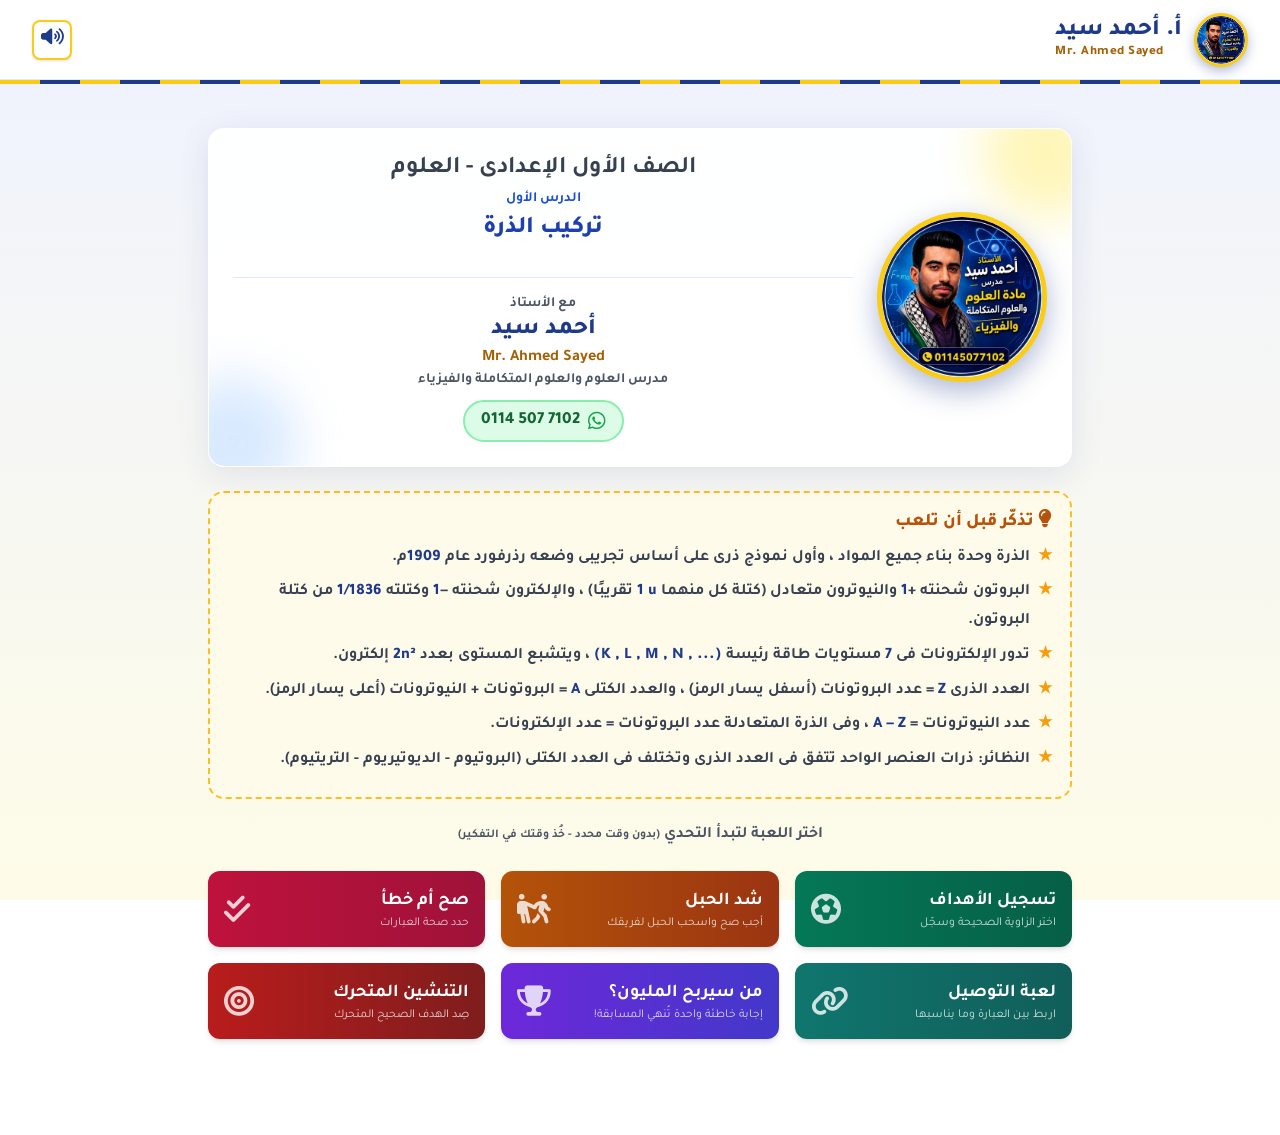
==== game.html @ fd51cdbd "Add files via upload" ====
<!DOCTYPE html>
<html lang="ar" dir="rtl">
<head>
    <meta charset="UTF-8">
    <meta name="viewport" content="width=device-width, initial-scale=1.0, maximum-scale=1.0, user-scalable=no">
    <title>أ. أحمد سيد - ألعاب الدرس</title>
    <link rel="stylesheet" href="assets/tailwind.css">
    <link rel="stylesheet" href="assets/fontawesome/css/all.min.css">
    <link rel="stylesheet" href="assets/style.css">
    <script src="assets/common.js"></script>
    <script src="assets/sound.js"></script>
</head>
<body class="text-gray-800 min-h-screen pb-20 relative">

    <header class="fixed top-0 w-full bg-white/95 backdrop-blur-md shadow-sm z-40 h-20 flex items-center px-4 md:px-8 border-b border-blue-100">
        <div class="flex items-center gap-3"><img class="logo-img" src="img/logo-sm.jpg" alt="أ. أحمد سيد"><h1 class="font-extrabold text-blue-900 text-lg md:text-2xl brand-name">أ. أحمد سيد<small dir="ltr">Mr. Ahmed Sayed</small></h1></div>
        <button id="sound-btn" onclick="toggleSound()" class="mr-auto btn-bounce bg-white border-2 border-yellow-400 text-blue-900 w-10 h-10 rounded-lg shadow ml-2 text-lg"></button>
    </header>
    <div class="fixed top-20 w-full z-40 brand-strip"></div>

    <div class="max-w-4xl mx-auto p-4 relative pt-28" id="main-container">

        <!-- الشاشة الرئيسية للدرس -->
        <div id="screen-home" class="space-y-6">
            <div class="glass-panel rounded-2xl p-6 shadow-lg relative overflow-hidden flex flex-col md:flex-row items-center gap-6 mt-4">
                <div class="absolute -top-10 -right-10 w-32 h-32 bg-yellow-200 rounded-full opacity-60 blur-xl"></div>
                <div class="absolute -bottom-10 -left-10 w-32 h-32 bg-blue-200 rounded-full opacity-60 blur-xl"></div>
                <img class="hero-logo z-10" src="img/logo.jpg" alt="أ. أحمد سيد">
                <div class="w-full text-center z-10 flex flex-col justify-center">
                    <h2 class="text-xl md:text-2xl font-bold text-gray-700 mb-1" id="grade-text"></h2>
                    <p class="text-sm font-bold text-blue-500 mb-1" id="lesson-order"></p>
                    <h3 class="text-xl md:text-2xl text-blue-800 font-extrabold mb-4" id="lesson-title">جارٍ التحميل...</h3>
                    <div class="mt-4 border-t border-blue-100 pt-4">
                        <p class="text-sm text-gray-500 font-bold">مع الأستاذ</p>
                        <p class="text-2xl font-extrabold text-blue-900" id="teacher-name"></p>
                        <p class="text-md font-bold text-yellow-600" id="teacher-en" dir="ltr"></p>
                        <p class="text-sm font-bold text-gray-500" id="teacher-subj"></p>
                        <a class="phone-pill" href="https://wa.me/201145077102" target="_blank" rel="noopener"><i class="fa-brands fa-whatsapp"></i> <span dir="ltr">0114 507 7102</span></a>
                    </div>
                </div>
            </div>

            <div class="tips-box">
                <h4><i class="fa-solid fa-lightbulb"></i> تذكّر قبل أن تلعب</h4>
                <ul id="tips-list"></ul>
            </div>

            <h3 class="text-center font-bold text-gray-600 mt-8 mb-4">اختر اللعبة لتبدأ التحدي <span class="text-xs text-gray-400">(بدون وقت محدد - خُذ وقتك في التفكير)</span></h3>

            <div class="grid grid-cols-1 sm:grid-cols-2 lg:grid-cols-3 gap-4" id="games-grid"></div>
        </div>

        <!-- رأس اللعبة -->
        <div id="game-header" class="hidden mb-6 bg-white p-3 rounded-xl shadow-sm border border-gray-100 flex flex-col gap-3">
            <div class="flex justify-between items-center w-full">
                <button onclick="goHome()" class="btn-bounce bg-gray-100 hover:bg-gray-200 text-gray-700 px-3 py-2 rounded-lg font-bold text-sm flex items-center gap-2">
                    <i class="fa-solid fa-arrow-right"></i> للألعاب
                </button>
                <div class="flex items-center gap-3">
                    <div class="text-left hidden sm:block">
                        <p class="text-xs text-gray-500 font-bold" id="hdr-teacher"></p>
                        <p class="text-sm font-bold text-blue-700" id="hdr-lesson"></p>
                    </div>
                </div>
            </div>
            <div class="flex justify-between items-center w-full border-t border-gray-100 pt-2">
                <div class="w-1/3 text-xs sm:text-sm font-bold text-gray-500"><i class="fa-solid fa-infinity text-blue-500"></i> بدون وقت</div>
                <h2 id="current-game-title" class="text-base sm:text-lg font-bold text-blue-800 text-center w-1/3"></h2>
                <div class="text-sm sm:text-base font-bold text-gray-600 bg-gray-50 px-3 py-1 rounded-lg border w-1/3 text-left">
                    النتيجة: <span id="current-score" class="text-blue-700">0</span>/<span class="total-count">15</span>
                </div>
            </div>
        </div>

        <!-- 1. اختيار من متعدد -->
        <div id="screen-mcq" class="hidden game-screen">
            <div class="glass-panel p-6 rounded-2xl">
                <div class="w-full bg-gray-200 rounded-full h-2.5 mb-6"><div id="mcq-progress" class="bg-blue-600 h-2.5 rounded-full" style="width:0%"></div></div>
                <div id="mcq-img"></div>
                <h3 id="mcq-question" class="text-xl md:text-2xl font-bold text-gray-800 mb-6 text-center leading-relaxed"></h3>
                <div id="mcq-options" class="grid grid-cols-1 sm:grid-cols-2 gap-3"></div>
            </div>
        </div>

        <!-- 2. الفقاعات -->
        <div id="screen-bubbles" class="hidden game-screen">
            <div class="glass-panel p-6 rounded-2xl">
                <div class="w-full bg-gray-200 rounded-full h-2.5 mb-4"><div id="bubbles-progress" class="bg-cyan-500 h-2.5 rounded-full" style="width:0%"></div></div>
                <div class="bg-cyan-50 border border-cyan-200 rounded-xl p-4 mb-4 text-center">
                    <h3 id="bubbles-question" class="text-lg md:text-xl font-bold text-gray-800 leading-relaxed"></h3>
                    <div id="bubbles-img"></div>
                </div>
                <div id="bubbles-game-area" class="relative w-full h-[430px] overflow-hidden rounded-xl shadow-inner bg-gradient-to-b from-blue-50 to-cyan-100"></div>
            </div>
        </div>

        <!-- 3. التنشين -->
        <div id="screen-shoot" class="hidden game-screen">
            <div class="glass-panel p-6 rounded-2xl">
                <div class="w-full bg-gray-200 rounded-full h-2.5 mb-4"><div id="shoot-progress" class="bg-red-500 h-2.5 rounded-full" style="width:0%"></div></div>
                <div class="bg-red-50 border border-red-200 rounded-xl p-4 mb-4 text-center">
                    <h3 id="shoot-question" class="text-lg md:text-xl font-bold text-gray-800 leading-relaxed"></h3>
                    <div id="shoot-img"></div>
                </div>
                <div id="shoot-game-area" class="relative w-full h-[430px] overflow-hidden bg-gray-900 border-4 border-gray-700 rounded-xl shadow-inner"></div>
            </div>
        </div>

        <!-- 4. صح أم خطأ -->
        <div id="screen-tf" class="hidden game-screen">
            <div class="glass-panel p-6 rounded-2xl flex flex-col">
                <div class="w-full bg-gray-200 rounded-full h-2.5 mb-6"><div id="tf-progress" class="bg-orange-500 h-2.5 rounded-full" style="width:0%"></div></div>
                <p class="text-center font-bold text-gray-600 mb-4 text-lg">اقرأ العبارة وحدد: صح أم خطأ؟</p>
                <div id="tf-img"></div>
                <div class="flex items-center justify-center mb-8">
                    <div id="tf-statement" class="bg-white border-2 border-orange-300 text-gray-800 font-bold text-xl md:text-2xl py-8 px-6 rounded-2xl shadow-md w-full text-center min-h-[150px] flex items-center justify-center leading-relaxed"></div>
                </div>
                <div class="grid grid-cols-2 gap-4 w-full">
                    <button onclick="checkTF(true)" class="btn-bounce bg-green-500 hover:bg-green-600 text-white p-6 rounded-xl flex flex-col items-center gap-2 shadow-lg">
                        <i class="fa-solid fa-check text-5xl mb-2"></i><span class="font-bold text-xl md:text-2xl">صح</span>
                    </button>
                    <button onclick="checkTF(false)" class="btn-bounce bg-red-500 hover:bg-red-600 text-white p-6 rounded-xl flex flex-col items-center gap-2 shadow-lg">
                        <i class="fa-solid fa-xmark text-5xl mb-2"></i><span class="font-bold text-xl md:text-2xl">خطأ</span>
                    </button>
                </div>
            </div>
        </div>

        <!-- 5. التوصيل -->
        <div id="screen-match" class="hidden game-screen">
            <div class="glass-panel p-4 rounded-2xl">
                <div class="w-full bg-gray-200 rounded-full h-2.5 mb-4"><div id="match-progress" class="bg-green-600 h-2.5 rounded-full" style="width:0%"></div></div>
                <p class="text-center text-gray-600 mb-4 font-bold">المس عنصرًا من القائمة الأولى ثم ما يناسبه من الثانية</p>
                <div class="flex gap-4 justify-between">
                    <div class="w-1/2 space-y-2 flex flex-col" id="match-list-a"></div>
                    <div class="w-1/2 space-y-2 flex flex-col" id="match-list-b"></div>
                </div>
            </div>
        </div>

        <!-- 6. أكمل -->
        <div id="screen-fill" class="hidden game-screen">
            <div class="glass-panel p-4 md:p-6 rounded-2xl flex flex-col">
                <div class="w-full bg-gray-200 rounded-full h-2.5 mb-4 md:mb-6"><div id="fill-progress" class="bg-purple-500 h-2.5 rounded-full" style="width:0%"></div></div>
                <p class="text-center font-bold text-gray-600 mb-4 text-sm md:text-lg">اختر ما يكمل العبارة إكمالًا صحيحًا</p>
                <div id="fill-img"></div>
                <div class="bg-white border-2 border-purple-200 py-6 px-4 md:py-8 md:px-6 rounded-2xl shadow-sm text-center mb-6 flex items-center justify-center min-h-[120px] md:min-h-[160px]">
                    <h3 id="fill-sentence" class="text-lg sm:text-xl md:text-2xl font-bold text-gray-800 leading-loose"></h3>
                </div>
                <div id="fill-options" class="grid grid-cols-1 sm:grid-cols-2 gap-3 md:gap-4"></div>
            </div>
        </div>
    
        <!-- 7. شد الحبل -->
        <div id="screen-tug" class="hidden game-screen">
            <div class="glass-panel p-4 md:p-6 rounded-2xl">
                <div class="w-full bg-gray-200 rounded-full h-2.5 mb-4"><div id="tug-progress" class="bg-amber-500 h-2.5 rounded-full" style="width:0%"></div></div>
                <div class="tug-arena">
                    <div class="tug-team tug-me"><span class="tug-tag">فريقك</span><div class="tug-men"><i class="fa-solid fa-person"></i><i class="fa-solid fa-person"></i><i class="fa-solid fa-person"></i></div></div>
                    <div class="tug-field">
                        <div class="tug-zone tug-zone-me"></div><div class="tug-zone tug-zone-op"></div>
                        <div class="tug-center"></div>
                        <div id="tug-rope" class="tug-rope"><div class="tug-knot"><i class="fa-solid fa-flag"></i></div></div>
                    </div>
                    <div class="tug-team tug-op"><span class="tug-tag">المنافس</span><div class="tug-men"><i class="fa-solid fa-person"></i><i class="fa-solid fa-person"></i><i class="fa-solid fa-person"></i></div></div>
                </div>
                <p class="text-center text-xs font-bold text-gray-500 mb-3">كل إجابة صحيحة تسحب الحبل نحو فريقك، وكل إجابة خاطئة تسحبه نحو المنافس</p>
                <div class="bg-amber-50 border border-amber-200 rounded-xl p-4 mb-4 text-center">
                    <h3 id="tug-question" class="text-lg md:text-xl font-bold text-gray-800 leading-relaxed"></h3>
                    <div id="tug-img"></div>
                </div>
                <div id="tug-options" class="grid grid-cols-2 gap-3"></div>
            </div>
        </div>

        <!-- 8. تسجيل الأهداف -->
        <div id="screen-goal" class="hidden game-screen">
            <div class="glass-panel p-4 md:p-6 rounded-2xl">
                <div class="w-full bg-gray-200 rounded-full h-2.5 mb-4"><div id="goal-progress" class="bg-emerald-600 h-2.5 rounded-full" style="width:0%"></div></div>
                <div class="bg-emerald-50 border border-emerald-200 rounded-xl p-4 mb-4 text-center">
                    <h3 id="goal-question" class="text-lg md:text-xl font-bold text-gray-800 leading-relaxed"></h3>
                    <div id="goal-img"></div>
                </div>
                <div class="goal-pitch" id="goal-pitch">
                    <div class="goal-frame"><div class="goal-net"></div></div>
                    <div id="goal-keeper" class="goal-keeper"><i class="fa-solid fa-user-shield"></i></div>
                    <div id="goal-targets"></div>
                    <div id="goal-ball" class="goal-ball"><i class="fa-solid fa-futbol"></i></div>
                    <div id="goal-flash" class="goal-flash"></div>
                </div>
                <p class="text-center text-sm font-bold text-gray-500 mt-3">المس الزاوية التي بها الإجابة الصحيحة لتسدد الكرة</p>
            </div>
        </div>
    
        <!-- 9. من سيربح المليون -->
        <div id="screen-millionaire" class="hidden game-screen">
            <div class="mil-wrap">
                <div class="mil-ladder" id="mil-ladder"></div>
                <h2 class="mil-title"><i class="fa-solid fa-trophy"></i> من سيربح المليون؟ <i class="fa-solid fa-trophy"></i></h2>
                <div class="mil-bar">
                    <div class="mil-pill" id="mil-qnum"></div>
                    <div class="mil-prize"><i class="fa-solid fa-sack-dollar"></i> <span id="mil-prize"></span></div>
                </div>
                <div class="mil-lifelines">
                    <button id="ll-5050" class="mil-ll" onclick="useLifeline('5050')" title="حذف إجابتين"><i class="fa-solid fa-scissors"></i><small>حذف إجابتين</small></button>
                    <button id="ll-phone" class="mil-ll" onclick="useLifeline('phone')" title="اتصال بصديق"><i class="fa-solid fa-phone"></i><small>اتصال بصديق</small></button>
                    <button id="ll-aud" class="mil-ll" onclick="useLifeline('aud')" title="رأي الجمهور"><i class="fa-solid fa-users"></i><small>رأي الجمهور</small></button>
                </div>
                <div class="mil-help hidden" id="mil-help"></div>
                <div class="mil-question" id="mil-question"></div>
                <div class="mil-options" id="mil-options"></div>
            </div>
        </div>
    </div>

    <!-- نافذة التغذية الراجعة -->
    <div id="feedback-modal" class="fixed inset-0 bg-black bg-opacity-60 z-50 hidden flex items-center justify-center p-4 backdrop-blur-sm">
        <div id="feedback-content" class="bg-white rounded-2xl p-6 max-w-sm w-full text-center transform scale-50 opacity-0 transition-all duration-300">
            <div id="feedback-icon" class="text-6xl mb-4"></div>
            <h3 id="feedback-title" class="text-2xl font-bold mb-2"></h3>
            <p id="feedback-msg" class="text-gray-600 mb-6 font-bold text-lg leading-relaxed"></p>
            <button onclick="closeFeedback()" class="bg-blue-700 text-white font-bold py-3 px-8 rounded-xl shadow-md w-full hover:bg-blue-800 transition-colors">متابعة</button>
        </div>
    </div>

    <!-- نهاية اللعبة -->
    <div id="endgame-modal" class="fixed inset-0 bg-blue-950 bg-opacity-95 z-50 hidden flex items-center justify-center p-4">
        <div class="bg-white rounded-2xl p-6 sm:p-8 max-w-md w-full text-center shadow-2xl endgame-card">
            <i class="fa-solid fa-trophy text-6xl text-yellow-400 mb-4"></i>
            <h2 class="text-3xl font-bold text-blue-900 mb-2">اكتملت اللعبة!</h2>
            <p class="text-xl text-gray-700 mb-2 font-bold">لقد حققت <span id="endgame-score" class="text-blue-700 text-2xl">0</span> من <span class="total-count">15</span></p>
            <p id="endgame-msg" class="text-lg text-yellow-600 font-bold mb-4"></p>
            <div class="wa-box">
                <label for="student-name"><i class="fa-solid fa-user-pen"></i> اكتب اسمك لإرسال نتيجتك للمستر</label>
                <input id="student-name" type="text" maxlength="40" placeholder="الاسم ثلاثى" autocomplete="name">
                <p id="name-err" class="wa-err hidden">من فضلك اكتب اسمك أولًا</p>
                <button onclick="sendResult()" class="wa-send btn-bounce"><i class="fa-brands fa-whatsapp"></i> أرسل نتيجتك للمستر</button>
            </div>
            <button onclick="startGame(gameState.activeGame)" class="w-full mb-3 bg-yellow-400 text-blue-900 font-bold py-3 rounded-xl shadow text-lg btn-bounce">
                <i class="fa-solid fa-rotate-right"></i> العب مرة أخرى
            </button>
            <button onclick="goHome()" class="w-full bg-gradient-to-r from-blue-700 to-indigo-700 text-white font-bold py-4 rounded-xl shadow-lg text-xl btn-bounce">
                العودة لألعاب الدرس
            </button>
        </div>
    </div>


        <script src="assets/game.js"></script>
</body>
</html>
---- assets/style.css ----
@import url('https://fonts.googleapis.com/css2?family=Tajawal:wght@400;700;800&display=swap');
body { font-family: 'Tajawal', sans-serif; background: linear-gradient(180deg,#eef2ff 0%,#fefce8 100%); background-attachment: fixed; user-select: none; overflow-x: hidden; }
.glass-panel { background: rgba(255,255,255,0.93); backdrop-filter: blur(10px); border: 1px solid rgba(255,255,255,0.3); box-shadow: 0 8px 32px 0 rgba(31,38,135,0.10); }
.btn-bounce { transition: transform 0.2s; }
.btn-bounce:active { transform: scale(0.95); }
.brand-strip { background: repeating-linear-gradient(90deg,#facc15 0 40px,#1e3a8a 40px 80px); height: 4px; }

/* رياضيات */
.m { unicode-bidi: isolate; direction: ltr; }
.frac { display: inline-flex; flex-direction: column; vertical-align: middle; text-align: center; line-height: 1.1; margin: 0 2px; font-size: 0.9em; }
.frac .num { border-bottom: 2px solid currentColor; padding: 0 3px; }
.frac .den { padding: 0 3px; }
.q-img { max-height: 260px; max-width: 100%; margin: 0 auto 1rem; border-radius: 12px; border: 2px solid #e0e7ff; background: #fff; object-fit: contain; }
.q-img-sm { max-height: 150px; max-width: 100%; margin: 8px auto 0; border-radius: 10px; background: #fff; object-fit: contain; }

/* التوصيل */
.match-item { transition: all 0.3s; }
.match-item.selected { background-color: #fef08a; border-color: #eab308; transform: scale(1.05); }
.match-item.matched { background-color: #86efac; border-color: #22c55e; opacity: 0.7; pointer-events: none; }
.match-item.error { background-color: #fca5a5; border-color: #ef4444; animation: shake 0.5s; }

/* الفقاعات */
.game-bubble {
    border-radius: 50%;
    background: radial-gradient(circle at 30% 30%, rgba(255,255,255,0.95), rgba(191,219,254,0.8) 60%, rgba(59,130,246,0.45));
    box-shadow: inset 0 0 15px rgba(255,255,255,0.8), 0 4px 10px rgba(0,0,0,0.15);
    border: 1px solid rgba(255,255,255,0.6);
    color: #1e3a8a; text-shadow: 0 1px 2px rgba(255,255,255,0.8);
}
.horizontal-target { background-color: white; border: 4px solid; box-shadow: 0 10px 15px -3px rgba(0,0,0,0.2); }

/* حركة مستمرة بلا وقت محدد: تتكرر حتى يجيب الطالب */
@keyframes fallDown { from { top: -140px; } to { top: 105%; } }
@keyframes moveRight { from { left: -140px; } to { left: 105%; } }
@keyframes moveLeft { from { left: 105%; } to { left: -140px; } }
.anim-fall { animation: fallDown 16s linear infinite; }
.anim-right { animation: moveRight 15s linear infinite; }
.anim-left { animation: moveLeft 15s linear infinite; }

@keyframes shake { 0%,100% {transform: translateX(0);} 25% {transform: translateX(-5px);} 75% {transform: translateX(5px);} }
.popup-anim { animation: popIn 0.3s ease-out forwards; }
@keyframes popIn { 0% { opacity: 0; transform: scale(0.5); } 100% { opacity: 1; transform: scale(1); } }
.game-bubble .frac, .horizontal-target .frac { font-size: 1.3em; }
.game-bubble .m, .horizontal-target .m { white-space: normal; }

/* رموز الشعاع والمستقيم */
.geo { position: relative; display: inline-block; padding-top: 0.45em; line-height: 1.1; unicode-bidi: isolate; }
.geo::before { position: absolute; top: -0.15em; left: 0; right: 0; text-align: center; font-size: 0.8em; line-height: 1; letter-spacing: -2px; }
.ray::before { content: "⟶"; }
.gline::before { content: "⟷"; }

/* ===== عناصر مستر سيف محمد (بدون صور) ===== */
.brand-strip { background: repeating-linear-gradient(90deg,#f59e0b 0 40px,#1e3a8a 40px 80px); }
.logo-badge { width: 56px; height: 56px; border-radius: 16px; display: flex; align-items: center; justify-content: center;
  background: linear-gradient(135deg,#1e3a8a,#4f46e5); color: #fde68a; font-size: 26px; font-weight: 800; box-shadow: 0 4px 12px rgba(30,58,138,.3); border: 2px solid #fcd34d; flex-shrink: 0; }
.brand-name { line-height: 1.15; }
.brand-name small { display: block; font-size: 13px; color: #b45309; font-weight: 800; letter-spacing: .5px; }
.hero-art { position: relative; width: 100%; max-width: 300px; aspect-ratio: 1/1; border-radius: 20px; border: 4px solid #fbbf24;
  background: radial-gradient(circle at 30% 25%,#6366f1,#1e3a8a 70%); color: #fff; display: flex; flex-direction: column; align-items: center; justify-content: center; gap: 10px;
  box-shadow: 0 12px 30px rgba(30,58,138,.35); overflow: hidden; }
.hero-art .big { font-size: 64px; font-weight: 800; color: #fde68a; line-height: 1; }
.hero-art .eq { direction: ltr; font-size: 20px; font-weight: 800; background: rgba(255,255,255,.15); padding: 6px 14px; border-radius: 12px; }
.hero-art .eq b { color: #fde68a; }
.hero-art .tag { font-size: 14px; font-weight: 800; color: #c7d2fe; }
.hero-art::before, .hero-art::after { content: ""; position: absolute; border-radius: 50%; background: rgba(255,255,255,.08); }
.hero-art::before { width: 160px; height: 160px; top: -50px; left: -50px; }
.hero-art::after { width: 120px; height: 120px; bottom: -40px; right: -30px; }
@media (max-width: 767px) { .hero-art { max-width: 240px; } .hero-art .big { font-size: 52px; } }
.avatar-mini { width: 40px; height: 40px; border-radius: 50%; display: flex; align-items: center; justify-content: center; background: linear-gradient(135deg,#1e3a8a,#4f46e5); color: #fde68a; font-weight: 800; border: 2px solid #fbbf24; }
.lesson-num { width: 64px; height: 64px; border-radius: 14px; display: flex; flex-direction: column; align-items: center; justify-content: center; color: #fff; font-weight: 800; flex-shrink: 0; box-shadow: 0 4px 10px rgba(0,0,0,.15); }
.lesson-num span { font-size: 11px; opacity: .9; }
.lesson-num b { font-size: 24px; line-height: 1; }
.tips-box { background: #fffbeb; border: 2px dashed #fbbf24; border-radius: 16px; padding: 16px 18px; }
.tips-box h4 { color: #b45309; font-weight: 800; font-size: 18px; margin-bottom: 8px; }
.tips-box li { position: relative; padding-right: 22px; margin-bottom: 6px; font-weight: 700; color: #374151; line-height: 1.8; }
.tips-box li::before { content: "★"; position: absolute; right: 0; color: #f59e0b; }
.tips-box .m, .hero-art .eq { white-space: nowrap; }

/* ===== أ. أحمد زين العابدين ===== */
.brand-strip { background: repeating-linear-gradient(90deg,#0d9488 0 40px,#1e3a8a 40px 80px); }
.brand-name small { color: #0f766e; }
.logo-badge { width: 46px; height: 46px; font-size: 24px; background: linear-gradient(135deg,#1e3a8a,#0d9488); border-color: #5eead4; color: #fff; }

/* المعادلات: من اليمين لليسار كما فى الكتاب */
.eq { unicode-bidi: isolate; direction: rtl; white-space: nowrap; display: inline-block; }
.game-bubble .eq, .horizontal-target .eq, .match-item .eq { white-space: normal; }

/* رسم المستطيلات */
.bar-fig { max-width: 460px; margin: 4px auto 18px; padding: 30px 8px 0; }
.bar-row { display: flex; direction: ltr; height: 38px; border: 2px solid #374151; border-radius: 4px; overflow: visible; }
.bar-seg { position: relative; border-left: 2px solid #374151; min-width: 34px; }
.bar-seg:first-child { border-left: none; }
.bar-w { background: #fff; } .bar-g { background: #4ade80; } .bar-y { background: #fde047; }
.bar-k { background: repeating-conic-gradient(#1f2937 0 25%, #fff 0 50%) 0 0/10px 10px; }
.bar-lbl { position: absolute; bottom: 100%; left: 0; right: 0; text-align: center; font-size: 13px; font-weight: 800; color: #1e3a8a; white-space: nowrap; padding-bottom: 2px; border-bottom: 2px solid #94a3b8; margin: 0 2px 4px; }
.bar-total { margin-top: 6px; border-top: 2px solid #94a3b8; text-align: center; font-weight: 800; color: #374151; font-size: 14px; padding-top: 2px; }
.bar-sm { margin-bottom: 6px; padding-top: 26px; }
.game-bubble > span, .horizontal-target > span { font-size: 1.35em; }

/* ===== شد الحبل ===== */
.tug-arena { display: flex; align-items: center; gap: 6px; margin-bottom: 10px; }
.tug-team { display: flex; flex-direction: column; align-items: center; width: 74px; flex-shrink: 0; }
.tug-tag { font-size: 12px; font-weight: 800; padding: 2px 8px; border-radius: 999px; color: #fff; margin-bottom: 4px; white-space: nowrap; }
.tug-me .tug-tag { background: #2563eb; } .tug-op .tug-tag { background: #dc2626; }
.tug-men { display: flex; gap: 1px; font-size: 30px; line-height: 1; }
.tug-me .tug-men { color: #1d4ed8; transform: rotate(12deg); } .tug-op .tug-men { color: #b91c1c; transform: rotate(-12deg); }
.tug-me.pulling .tug-men { animation: pullR .6s ease-out; } .tug-op.pulling .tug-men { animation: pullL .6s ease-out; }
@keyframes pullR { 50% { transform: rotate(28deg) translateX(8px); } }
@keyframes pullL { 50% { transform: rotate(-28deg) translateX(-8px); } }
.tug-field { position: relative; flex: 1; height: 86px; border-radius: 14px; overflow: hidden; border: 2px solid #e5e7eb; }
.tug-zone { position: absolute; top: 0; bottom: 0; width: 50%; }
.tug-zone-me { right: 0; background: linear-gradient(90deg,#dbeafe,#bfdbfe); }
.tug-zone-op { left: 0; background: linear-gradient(90deg,#fecaca,#fee2e2); }
.tug-center { position: absolute; top: 0; bottom: 0; left: 50%; border-left: 3px dashed #6b7280; }
.tug-rope { position: absolute; top: 50%; left: -30%; width: 160%; height: 10px; margin-top: -5px; border-radius: 6px;
  background: repeating-linear-gradient(45deg,#a16207 0 6px,#ca8a04 6px 12px); box-shadow: 0 2px 4px rgba(0,0,0,.25); transition: transform .6s cubic-bezier(.3,1.6,.5,1); }
.tug-knot { position: absolute; left: 50%; top: 50%; transform: translate(-50%,-50%); width: 34px; height: 34px; border-radius: 50%; background: #fff; border: 3px solid #f59e0b;
  display: flex; align-items: center; justify-content: center; color: #dc2626; font-size: 15px; box-shadow: 0 3px 8px rgba(0,0,0,.25); }
.opt-right { background: #bbf7d0 !important; border-color: #22c55e !important; }
.opt-wrong { background: #fecaca !important; border-color: #ef4444 !important; }

/* ===== تسجيل الأهداف ===== */
.goal-pitch { position: relative; width: 100%; height: 360px; border-radius: 16px; overflow: hidden;
  background: repeating-linear-gradient(180deg,#16a34a 0 36px,#15803d 36px 72px); box-shadow: inset 0 0 30px rgba(0,0,0,.25); }
.goal-frame { position: absolute; top: 5%; left: 8%; right: 8%; height: 56%; border: 7px solid #fff; border-bottom: none; border-radius: 6px 6px 0 0; box-shadow: 0 4px 10px rgba(0,0,0,.25); }
.goal-net { position: absolute; inset: 0; background-image: linear-gradient(rgba(255,255,255,.35) 1px, transparent 1px), linear-gradient(90deg, rgba(255,255,255,.35) 1px, transparent 1px); background-size: 14px 14px; background-color: rgba(0,0,0,.12); }
.goal-pitch::after { content: ""; position: absolute; left: 22%; right: 22%; top: 61%; height: 22%; border: 3px solid rgba(255,255,255,.7); border-top: none; }
.goal-keeper { position: absolute; z-index: 3; font-size: 44px; color: #facc15; text-shadow: 0 3px 6px rgba(0,0,0,.4); transform: translate(-50%,-50%); pointer-events: none; }
.goal-ball { position: absolute; z-index: 4; font-size: 34px; color: #fff; background: #111; border-radius: 50%; line-height: 1; width: 36px; height: 36px; display: flex; align-items: center; justify-content: center;
  transform: translate(-50%,-50%); pointer-events: none; text-shadow: none; box-shadow: 0 4px 6px rgba(0,0,0,.35); }
.goal-target { position: absolute; z-index: 2; transform: translate(-50%,-50%); min-width: 92px; max-width: 150px; min-height: 58px; padding: 6px 10px; border-radius: 14px;
  background: rgba(255,255,255,.92); border: 3px solid #fde047; color: #14532d; font-weight: 800; font-size: 17px; box-shadow: 0 4px 10px rgba(0,0,0,.25); display: flex; align-items: center; justify-content: center; text-align: center; transition: transform .2s; }
.goal-target.long { font-size: 13px; }
.goal-target:active { transform: translate(-50%,-50%) scale(.94); }
.goal-target.hit { background: #bbf7d0; border-color: #22c55e; }
.goal-target.miss { background: #fecaca; border-color: #ef4444; }
.goal-flash { position: absolute; z-index: 5; left: 50%; top: 74%; transform: translate(-50%,-50%) scale(.3); opacity: 0; font-size: 28px; font-weight: 800; padding: 6px 18px; border-radius: 14px; color: #fff; white-space: nowrap; transition: all .3s; pointer-events: none; }
.goal-flash.show { opacity: 1; transform: translate(-50%,-50%) scale(1); }
.goal-flash.ok { background: #16a34a; border: 3px solid #fde047; } .goal-flash.no { background: #dc2626; border: 3px solid #fff; }
@media (max-width: 480px) { .goal-target { min-width: 78px; font-size: 15px; } .goal-target.long { font-size: 11px; max-width: 120px; } .goal-pitch { height: 330px; } }

/* ألوان إضافية غير موجودة فى ملف tailwind المضغوط */
.from-amber-500{--tw-gradient-from:#f59e0b var(--tw-gradient-from-position);--tw-gradient-to:rgba(245,158,11,0) var(--tw-gradient-to-position);--tw-gradient-stops:var(--tw-gradient-from),var(--tw-gradient-to)}
.from-emerald-500{--tw-gradient-from:#10b981 var(--tw-gradient-from-position);--tw-gradient-to:rgba(16,185,129,0) var(--tw-gradient-to-position);--tw-gradient-stops:var(--tw-gradient-from),var(--tw-gradient-to)}
.from-teal-500{--tw-gradient-from:#14b8a6 var(--tw-gradient-from-position);--tw-gradient-to:rgba(20,184,166,0) var(--tw-gradient-to-position);--tw-gradient-stops:var(--tw-gradient-from),var(--tw-gradient-to)}
.to-green-700{--tw-gradient-to:#15803d var(--tw-gradient-to-position)}
.to-emerald-700{--tw-gradient-to:#047857 var(--tw-gradient-to-position)}
.bg-amber-500{background-color:#f59e0b} .bg-amber-50{background-color:#fffbeb} .hover\:bg-amber-50:hover{background-color:#fffbeb}
.border-amber-300{border-color:#fcd34d} .border-amber-200{border-color:#fde68a} .text-amber-900{color:#78350f}
.bg-emerald-50{background-color:#ecfdf5} .border-emerald-200{border-color:#a7f3d0} .bg-emerald-600{background-color:#059669}
@media (max-width: 480px) { .nav-txt { display: none; } .brand-name { font-size: 16px; } .brand-name small { font-size: 11px; white-space: nowrap; } }

/* زر نسخ رابط الدرس */
.lesson-wrap { position: relative; }
.lesson-wrap > a { display: flex; }
.copy-btn { position: absolute; bottom: 14px; right: 24px; z-index: 2; background: rgba(255,255,255,.95); color: #1e3a8a; font-weight: 800; font-size: 14px;
  padding: 6px 14px; border-radius: 999px; box-shadow: 0 3px 8px rgba(0,0,0,.2); border: 2px solid #fcd34d; transition: transform .15s; display: flex; align-items: center; gap: 6px; }
.copy-btn:active { transform: scale(.94); }
.copy-btn.done { background: #dcfce7; color: #166534; border-color: #22c55e; }
.copy-toast { position: fixed; left: 50%; bottom: 24px; transform: translate(-50%, 30px); opacity: 0; z-index: 60; padding: 10px 20px; border-radius: 14px; color: #fff; font-weight: 800; transition: all .3s; pointer-events: none; white-space: nowrap; }
.copy-toast.show { opacity: 1; transform: translate(-50%, 0); }
.copy-toast.ok { background: #16a34a; } .copy-toast.no { background: #dc2626; }
.lesson-wrap > a { padding-bottom: 64px !important; min-height: 160px; }
.icon-text { font-size: 46px; font-weight: 800; opacity: .85; letter-spacing: 6px; line-height: 1; direction: ltr; }

/* ألوان الدرس الرابع */
.from-sky-500{--tw-gradient-from:#0ea5e9 var(--tw-gradient-from-position);--tw-gradient-to:rgba(14,165,233,0) var(--tw-gradient-to-position);--tw-gradient-stops:var(--tw-gradient-from),var(--tw-gradient-to)}
.to-indigo-600{--tw-gradient-to:#4f46e5 var(--tw-gradient-to-position)}

/* ===== من سيربح المليون ===== */
.mil-wrap { background: linear-gradient(165deg,#6d28d9 0%,#3730a3 45%,#1e3a8a 75%,#0f766e 100%); border-radius: 20px; padding: 12px 12px 18px; color: #fff; box-shadow: 0 12px 30px rgba(49,46,129,.4); }
.mil-ladder { display: flex; gap: 6px; overflow-x: auto; padding: 6px; background: rgba(15,10,60,.55); border-radius: 14px; scroll-behavior: smooth; scrollbar-width: none; }
.mil-ladder::-webkit-scrollbar { display: none; }
.mil-step { flex: 0 0 auto; display: flex; align-items: center; gap: 8px; padding: 6px 12px; border-radius: 10px; font-weight: 800; font-size: 13px; color: #c7d2fe; white-space: nowrap; }
.mil-step b { color: #fde68a; }
.mil-step.safe span { color: #fff; }
.mil-step.won { background: rgba(250,204,21,.18); color: #fde68a; }
.mil-step.next { background: linear-gradient(90deg,#facc15,#f59e0b); color: #3b0764; box-shadow: 0 0 12px rgba(250,204,21,.6); }
.mil-step.next b { color: #3b0764; }
.mil-title { text-align: center; font-size: 26px; font-weight: 800; margin: 14px 0 10px; color: #fde047; text-shadow: 0 3px 0 #a21caf, 0 6px 14px rgba(0,0,0,.35); }
.mil-title i { color: #fbbf24; }
.mil-bar { display: flex; justify-content: space-between; align-items: center; gap: 10px; margin-bottom: 12px; }
.mil-pill { background: rgba(255,255,255,.14); padding: 8px 16px; border-radius: 999px; font-weight: 800; font-size: 15px; }
.mil-prize { background: linear-gradient(90deg,#fde047,#facc15); color: #3b0764; padding: 8px 16px; border-radius: 999px; font-weight: 800; font-size: 16px; box-shadow: 0 4px 10px rgba(0,0,0,.25); }
.mil-lifelines { display: flex; justify-content: center; gap: 12px; margin-bottom: 12px; }
.mil-ll { width: 64px; height: 64px; border-radius: 50%; background: linear-gradient(160deg,#fb7185,#f97316); box-shadow: 0 5px 0 #9f1239, 0 8px 14px rgba(0,0,0,.3);
  display: flex; flex-direction: column; align-items: center; justify-content: center; color: #fff; font-size: 20px; transition: transform .15s; position: relative; }
.mil-ll small { font-size: 8.5px; font-weight: 800; line-height: 1.1; margin-top: 2px; }
.mil-ll:active { transform: translateY(3px); box-shadow: 0 2px 0 #9f1239; }
.mil-ll.used { filter: grayscale(1); opacity: .45; pointer-events: none; }
.mil-ll.used::after { content: ""; position: absolute; inset: 8px; border-top: 3px solid #fff; transform: rotate(-45deg) translateY(22px); }
.mil-help { background: rgba(255,255,255,.95); color: #312e81; border-radius: 14px; padding: 10px 14px; margin-bottom: 12px; font-weight: 800; text-align: center; animation: popIn .3s; }
.mil-help b { color: #c2410c; }
.mil-aud { display: flex; justify-content: center; gap: 18px; align-items: flex-end; }
.mil-aud-col { display: flex; flex-direction: column; align-items: center; gap: 4px; font-size: 13px; }
.mil-aud-bar { width: 26px; height: 90px; background: #e0e7ff; border-radius: 6px; display: flex; align-items: flex-end; overflow: hidden; }
.mil-aud-bar i { display: block; width: 100%; background: linear-gradient(0deg,#6d28d9,#a78bfa); transition: height .8s; }
.mil-question { border: 4px solid #facc15; border-radius: 22px; background: linear-gradient(160deg,rgba(255,255,255,.18),rgba(255,255,255,.06)); padding: 22px 14px; min-height: 110px;
  display: flex; align-items: center; justify-content: center; text-align: center; font-size: 20px; font-weight: 800; line-height: 1.8; margin-bottom: 14px; box-shadow: inset 0 0 20px rgba(0,0,0,.15); }
.mil-options { display: flex; flex-direction: column; gap: 10px; }
.mil-opt { display: flex; align-items: center; gap: 12px; width: 100%; min-height: 62px; padding: 8px 12px; border-radius: 999px; border: 3px solid #a5b4fc;
  background: linear-gradient(90deg,#4338ca,#3b82f6); color: #fff; font-weight: 800; font-size: 18px; text-align: right; transition: transform .15s, background .3s; box-shadow: 0 4px 10px rgba(0,0,0,.25); }
.mil-opt:active { transform: scale(.98); }
.mil-letter { flex: 0 0 auto; width: 40px; height: 40px; border-radius: 50%; background: #facc15; color: #3b0764; display: flex; align-items: center; justify-content: center; font-size: 20px; }
.mil-txt { flex: 1; line-height: 1.6; }
.mil-opt.final { background: linear-gradient(90deg,#f59e0b,#ea580c); border-color: #fde68a; animation: milPulse .5s infinite alternate; }
.mil-opt.right { background: linear-gradient(90deg,#16a34a,#22c55e); border-color: #bbf7d0; animation: milBlink .35s 3; }
.mil-opt.wrong { background: linear-gradient(90deg,#dc2626,#ef4444); border-color: #fecaca; }
.mil-opt.gone { visibility: hidden; }
@keyframes milPulse { to { transform: scale(1.02); box-shadow: 0 0 18px rgba(245,158,11,.8); } }
@keyframes milBlink { 50% { filter: brightness(1.4); } }
@media (max-width: 480px) { .mil-title { font-size: 22px; } .mil-question { font-size: 18px; } .mil-opt { font-size: 16px; min-height: 56px; } }

/* ===== أ. عمرو عبدالعال — الصف التاسع (عُمان) ===== */
.brand-strip { background: repeating-linear-gradient(90deg,#ea8a1a 0 40px,#1e3a8a 40px 80px); }
.brand-name small { color: #c2410c; }
.logo-badge { width: 46px; height: 46px; font-size: 22px; background: linear-gradient(135deg,#1e3a8a,#ea8a1a); border-color: #fdba74; color: #fff; }
.phone-pill { display: inline-flex; align-items: center; gap: 8px; margin-top: 10px; padding: 6px 16px; border-radius: 999px; background: #dcfce7; color: #166534; font-weight: 800; font-size: 17px; border: 2px solid #86efac; text-decoration: none; }
.phone-pill i { font-size: 20px; color: #16a34a; }
.phone-pill:hover { background: #bbf7d0; }

/* الرسومات الهندسية وصور الكتاب */
.q-fig { display: flex; justify-content: center; margin: 4px auto 14px; }
.q-fig svg, .q-fig img { width: auto; max-width: 100%; height: 210px; background: #fff; border-radius: 12px; border: 2px solid #fde7c7; padding: 4px; }
.q-fig img { object-fit: contain; height: auto; max-height: 220px; }
.q-fig-sm { margin: 10px auto 0; }
.q-fig-sm svg { height: 170px; }
.q-fig-sm img { max-height: 175px; }
.geo-svg text { font-family: inherit; }
.m-fig { display: inline-block; }
.m-fig svg { height: 84px; width: auto; max-width: 100%; background: #fff; border-radius: 8px; }
.match-item .m-fig svg { height: 78px; }
.mil-question .q-fig { margin-bottom: 10px; }
.mil-question .q-fig svg, .mil-question .q-fig img { height: 165px; max-height: 165px; border-color: #facc15; }
@media (max-width: 480px) {
  .q-fig svg { height: 180px; } .q-fig-sm svg { height: 145px; } .q-fig-sm img { max-height: 150px; }
  .m-fig svg { height: 62px; }
}
.mil-question { flex-direction: column; }

/* ===== ألوان واضحة (تباين عالٍ بين الخط والخلفية) ===== */
/* بطاقات الدروس والألعاب: خلفيات داكنة ثابتة والخط أبيض */
.grad-l1     { background-image: linear-gradient(to left, #c2410c, #991b1b) !important; }
.grad-l2     { background-image: linear-gradient(to left, #1d4ed8, #3730a3) !important; }
.grad-goal   { background-image: linear-gradient(to right, #047857, #065f46) !important; }
.grad-tug    { background-image: linear-gradient(to right, #b45309, #9a3412) !important; }
.grad-tf     { background-image: linear-gradient(to right, #be123c, #9f1239) !important; }
.grad-match  { background-image: linear-gradient(to right, #0f766e, #115e59) !important; }
.grad-mil    { background-image: linear-gradient(to right, #6d28d9, #4338ca) !important; }
.grad-shoot  { background-image: linear-gradient(to right, #b91c1c, #7f1d1d) !important; }
.grad-mcq    { background-image: linear-gradient(to right, #1d4ed8, #1e40af) !important; }
.grad-bubbles{ background-image: linear-gradient(to right, #0e7490, #155e75) !important; }
.grad-fill   { background-image: linear-gradient(to right, #7e22ce, #6b21a8) !important; }
.grad-l1, .grad-l2, .grad-goal, .grad-tug, .grad-tf, .grad-match, .grad-mil, .grad-shoot, .grad-mcq, .grad-bubbles, .grad-fill { color: #fff !important; }
.grad-l1 .text-white\/80, .grad-l2 .text-white\/80 { color: #fff7ed !important; }
.grad-l1 .text-white\/90, .grad-l2 .text-white\/90 { color: #ffffff !important; }

/* نصوص ملونة على خلفية بيضاء */
.text-yellow-600 { color: #a16207 !important; }
.text-blue-500 { color: #1d4ed8 !important; }
.text-green-600 { color: #15803d !important; }
.text-gray-400 { color: #4b5563 !important; }
.text-gray-500 { color: #4b5563 !important; }

/* أزرار صح / خطأ */
#screen-tf .bg-green-500 { background-color: #15803d !important; }
#screen-tf .bg-green-500:hover { background-color: #166534 !important; }
#screen-tf .bg-red-500 { background-color: #b91c1c !important; }
#screen-tf .bg-red-500:hover { background-color: #991b1b !important; }
/* من سيربح المليون + الشعار */
.mil-ll { background: linear-gradient(160deg,#be123c,#c2410c) !important; }
.mil-opt { background: linear-gradient(90deg,#1e3a8a,#3730a3) !important; color: #fff !important; }
.mil-opt.final { background: linear-gradient(90deg,#b45309,#9a3412) !important; }
.mil-opt.right { background: linear-gradient(90deg,#15803d,#166534) !important; }
.mil-opt.wrong { background: linear-gradient(90deg,#b91c1c,#991b1b) !important; }
.logo-badge { background: linear-gradient(135deg,#1e3a8a,#c2410c) !important; }

/* ===== أ. أحمد سيد ===== */
.brand-strip { background: repeating-linear-gradient(90deg,#facc15 0 40px,#1e3a8a 40px 80px) !important; }
.brand-name small { color: #a16207 !important; }
.logo-img { width: 54px; height: 54px; border-radius: 50%; object-fit: cover; border: 3px solid #facc15; box-shadow: 0 4px 12px rgba(30,58,138,.35); flex-shrink: 0; background: #1e3a8a; }
.hero-logo { width: 170px; height: 170px; border-radius: 50%; object-fit: cover; border: 5px solid #facc15; box-shadow: 0 10px 28px rgba(30,58,138,.35); flex-shrink: 0; background: #1e3a8a; }
@media (max-width: 480px) { .hero-logo { width: 140px; height: 140px; } .logo-img { width: 46px; height: 46px; } }

/* المعادلات والرموز العلمية: من اليسار لليمين وفى سطر واحد دائمًا */
.eq { direction: ltr !important; unicode-bidi: isolate; white-space: nowrap !important; display: inline-block; font-family: 'Tajawal', 'Segoe UI', Arial, sans-serif; }
.game-bubble .eq, .horizontal-target .eq, .match-item .eq { white-space: nowrap !important; }
.tips-box .eq { font-weight: 800; color: #1e3a8a; }

/* ألوان الدروس الستة */
.grad-l1 { background-image: linear-gradient(to left, #1d4ed8, #1e3a8a) !important; }
.grad-l2 { background-image: linear-gradient(to left, #7c3aed, #4c1d95) !important; }
.grad-l3 { background-image: linear-gradient(to left, #0891b2, #155e75) !important; }
.grad-l4 { background-image: linear-gradient(to left, #059669, #065f46) !important; }
.grad-l5 { background-image: linear-gradient(to left, #c2410c, #9a3412) !important; }
.grad-l6 { background-image: linear-gradient(to left, #be123c, #881337) !important; }
.grad-l3, .grad-l4, .grad-l5, .grad-l6 { color: #fff !important; }
.grad-l3 .text-white\/80, .grad-l4 .text-white\/80, .grad-l5 .text-white\/80, .grad-l6 .text-white\/80 { color: #fff7ed !important; }
.icon-text { font-size: 40px; letter-spacing: 0; white-space: nowrap; }
.lesson-wrap h4 { line-height: 1.5; }
.grade-head { display: flex; align-items: center; gap: 10px; margin: 26px 0 12px; font-weight: 800; color: #1e3a8a; font-size: 19px; }
.grade-head::before { content: ""; width: 8px; height: 26px; border-radius: 4px; background: #facc15; }

/* نافذة النهاية وإرسال النتيجة */
#endgame-modal { overflow-y: auto; align-items: flex-start; padding-top: 24px; padding-bottom: 24px; }
.endgame-card { margin: auto; }
.wa-box { background: #f0fdf4; border: 2px solid #86efac; border-radius: 16px; padding: 14px; margin-bottom: 16px; text-align: right; }
.wa-box label { display: block; font-weight: 800; color: #166534; margin-bottom: 8px; font-size: 15px; }
.wa-box input { width: 100%; border: 2px solid #bbf7d0; border-radius: 12px; padding: 10px 12px; font-size: 17px; font-weight: 700; color: #1f2937; background: #fff; outline: none; }
.wa-box input:focus { border-color: #22c55e; box-shadow: 0 0 0 3px rgba(34,197,94,.2); }
.wa-err { color: #b91c1c; font-weight: 800; font-size: 14px; margin-top: 6px; }
.wa-send { width: 100%; margin-top: 10px; background: #16a34a; color: #fff; font-weight: 800; font-size: 17px; padding: 12px; border-radius: 12px; display: flex; align-items: center; justify-content: center; gap: 8px; box-shadow: 0 4px 10px rgba(22,163,74,.35); }
.wa-send i { font-size: 22px; }
.wa-send:hover { background: #15803d; }
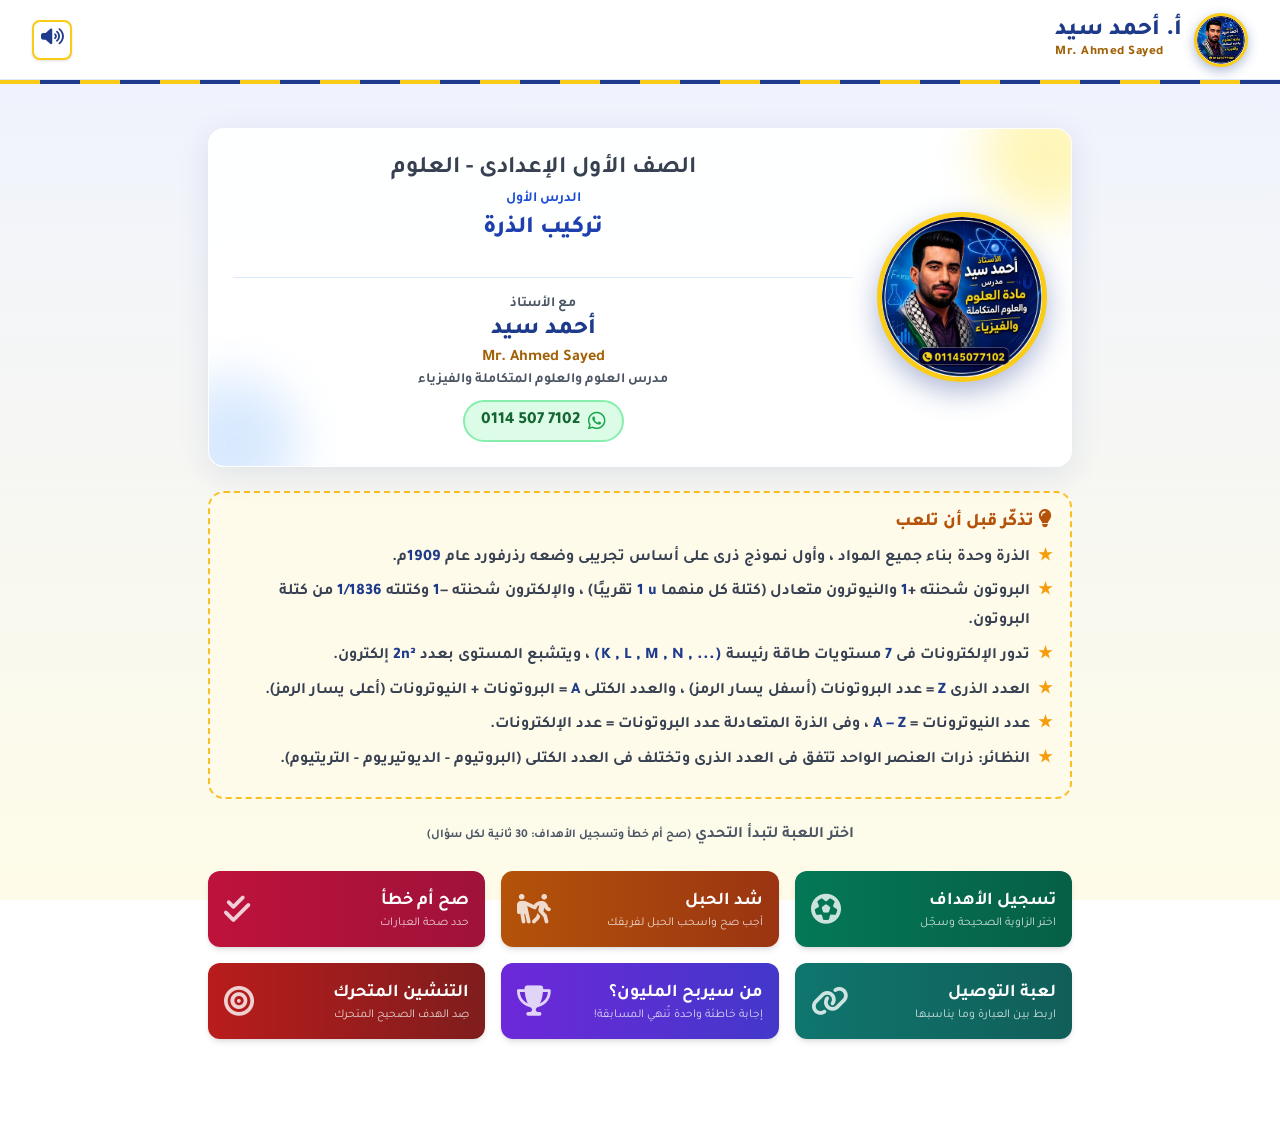
==== commit fc8ce822: "Add files via upload" ====
--- a/game.html
+++ b/game.html
@@ -45,7 +45,7 @@
                 <ul id="tips-list"></ul>
             </div>
 
-            <h3 class="text-center font-bold text-gray-600 mt-8 mb-4">اختر اللعبة لتبدأ التحدي <span class="text-xs text-gray-400">(بدون وقت محدد - خُذ وقتك في التفكير)</span></h3>
+            <h3 class="text-center font-bold text-gray-600 mt-8 mb-4">اختر اللعبة لتبدأ التحدي <span class="text-xs text-gray-400">(صح أم خطأ وتسجيل الأهداف: 30 ثانية لكل سؤال)</span></h3>
 
             <div class="grid grid-cols-1 sm:grid-cols-2 lg:grid-cols-3 gap-4" id="games-grid"></div>
         </div>
@@ -64,7 +64,7 @@
                 </div>
             </div>
             <div class="flex justify-between items-center w-full border-t border-gray-100 pt-2">
-                <div class="w-1/3 text-xs sm:text-sm font-bold text-gray-500"><i class="fa-solid fa-infinity text-blue-500"></i> بدون وقت</div>
+                <div class="w-1/3 text-xs sm:text-sm font-bold text-gray-500"><span id="time-box" class="time-box"><i class="fa-solid fa-infinity text-blue-500"></i> بدون وقت</span></div>
                 <h2 id="current-game-title" class="text-base sm:text-lg font-bold text-blue-800 text-center w-1/3"></h2>
                 <div class="text-sm sm:text-base font-bold text-gray-600 bg-gray-50 px-3 py-1 rounded-lg border w-1/3 text-left">
                     النتيجة: <span id="current-score" class="text-blue-700">0</span>/<span class="total-count">15</span>
@@ -208,6 +208,7 @@
                 </div>
                 <div class="mil-help hidden" id="mil-help"></div>
                 <div class="mil-question" id="mil-question"></div>
+                <div class="mil-verdict" id="mil-verdict"></div>
                 <div class="mil-options" id="mil-options"></div>
             </div>
         </div>
--- a/assets/style.css
+++ b/assets/style.css
@@ -312,3 +312,17 @@
 .wa-send { width: 100%; margin-top: 10px; background: #16a34a; color: #fff; font-weight: 800; font-size: 17px; padding: 12px; border-radius: 12px; display: flex; align-items: center; justify-content: center; gap: 8px; box-shadow: 0 4px 10px rgba(22,163,74,.35); }
 .wa-send i { font-size: 22px; }
 .wa-send:hover { background: #15803d; }
+
+/* المؤقت */
+.time-box { display: inline-flex; align-items: center; gap: 5px; white-space: nowrap; }
+.time-box.timed { background: #eff6ff; color: #1e3a8a; border: 2px solid #93c5fd; padding: 3px 10px; border-radius: 999px; font-size: 15px; font-weight: 800; }
+.time-box.warn { background: #fee2e2; color: #b91c1c; border-color: #fca5a5; animation: timeWarn .5s infinite alternate; }
+@keyframes timeWarn { to { transform: scale(1.08); } }
+/* رسالة المليون */
+.mil-verdict { display: none; text-align: center; font-size: 30px; font-weight: 900; margin: 10px 0 4px; padding: 8px 12px; border-radius: 18px; }
+.mil-verdict.show { display: block; animation: verdictPop .45s ease-out; }
+.mil-verdict.ok { color: #fde047; background: rgba(22,163,74,.35); border: 3px solid #4ade80; text-shadow: 0 2px 8px rgba(0,0,0,.4); }
+.mil-verdict.no { color: #fff; background: rgba(185,28,28,.45); border: 3px solid #f87171; font-size: 24px; }
+@keyframes verdictPop { 0% { transform: scale(.3); opacity: 0; } 70% { transform: scale(1.15); opacity: 1; } 100% { transform: scale(1); } }
+/* الألعاب النارية */
+.fireworks-canvas { position: fixed; inset: 0; width: 100%; height: 100%; z-index: 70; pointer-events: none; }
